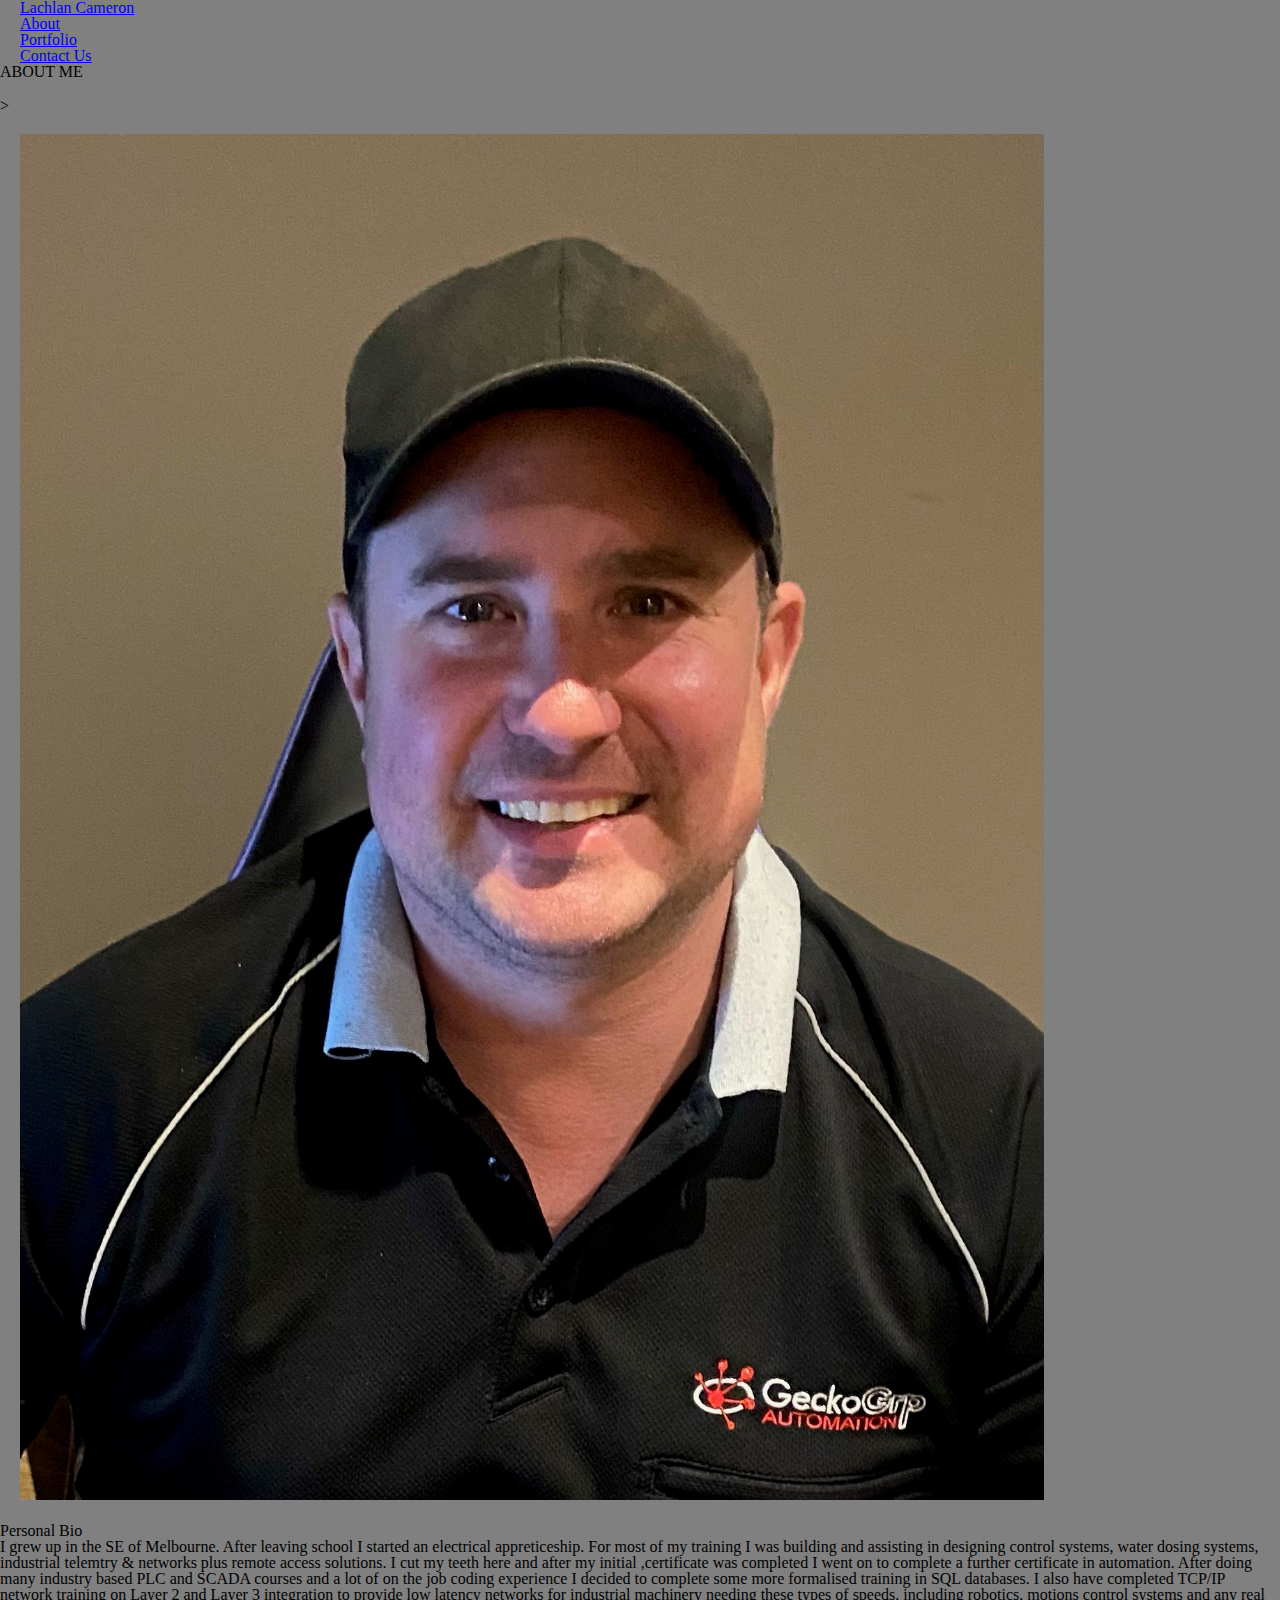
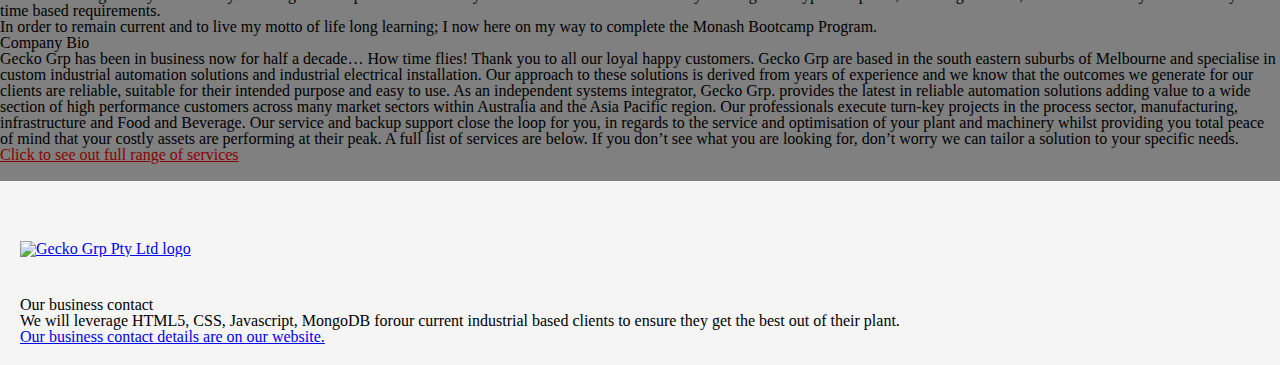
==== index.html @ 667e9b5d "Add files via upload" ====
<!DOCTYPE html>
<html lang="en">
<head>
    <meta charset="UTF-8">
    <link rel="stylesheet" type="text/css" href="reset.css">
    <link rel="stylesheet" href="https://cdn.jsdelivr.net/npm/bootstrap@4.5.3/dist/css/bootstrap.min.css" integrity="sha384-TX8t27EcRE3e/ihU7zmQxVncDAy5uIKz4rEkgIXeMed4M0jlfIDPvg6uqKI2xXr2" crossorigin="anonymous">
    <link rel="stylesheet" type="text/css" href="styling.css">
    <title>About Us</title>
</head>

<body class="body">
 
 
<div class="container-fluid">

   <!--Navigation bar start here-->
   <nav>    
    <Div class="row row-cols-1">
        
            <ul class="navbar navbar-expand-sm bg-dark navbar-dark">
                <Div>    
                <a class="navbar-brand" href="https://www.geckogrp.com.au">Lachlan Cameron</a>
                </Div>

                <li class="nav-item">
                    <a class="navbar-brand" href="index.html">About</a>
                </li>

                <li class="nav-item">
                    <a class="navbar-brand" href="portfolio.html">Portfolio</a>
                </li>

                <li class="nav-item">
                    <a class="navbar-brand" href="contact.html">Contact Us</a>
                </li>
            
            </ul>   
        
    </Div>  
</nav>
 <!--Navigation bar end here-->  
 
 
    
    <div class="col-lg-12 col-sm-12">
    <h1>ABOUT ME</h1>
    </div>
     
    <hr size=2 noshade>>
                      
            <div class="row">
    
                <div class="col-lg-4 col-sm-12" style= "justify-content: center;">

                    <img src="LC Pic.jpg" alt="Lachlan Cameron - Gecko Grp Pty Ltd" style="width: 80%; height:80%; padding:20px;text-align: center;">

                </div>
            
                <div class="col-lg-4 col-md-6 col-sm-12">

                    <h2>Personal Bio</h2>

                    <p>
                    I grew up in the SE of Melbourne. After leaving school I started an electrical appreticeship. For most of my training I was building and assisting in designing
                    control systems, water dosing systems, industrial telemtry & networks plus remote access solutions. I cut my teeth here and after my initial ,certificate was completed 
                    I went on to complete a further certificate in automation. After doing many industry based PLC and SCADA courses and a lot of on the job coding experience I decided to
                    complete some more formalised training in SQL databases. I also have completed TCP/IP network training on Layer 2 and Layer 3 integration to provide low latency 
                    networks for industrial machinery needing these types of speeds, including robotics, motions control systems and any real time based requirements.
                    </p>
                    <p>
                    In order to remain current and to live my motto of life long learning; I now here on my way to complete the Monash Bootcamp Program.
                    </p> 
                                   
                    

                </div>  

                <div class="col-lg-4 col-md-6 col-sm-12">

                    <h2>Company Bio</h2>

                    <p>
                        Gecko Grp has been in business now for half a decade… How time flies! Thank you to all our loyal happy customers.
                        Gecko Grp are based in the south eastern suburbs of Melbourne and specialise in custom industrial automation solutions and industrial electrical installation. Our approach to these solutions is derived from years of experience and we know that the outcomes we generate for our clients are reliable, suitable for their intended purpose and easy to use.
                        As an independent systems integrator, Gecko Grp. provides the latest in reliable automation solutions adding value to a wide section of high performance customers across many market sectors within Australia and the Asia Pacific region. Our professionals execute turn-key projects in the process sector, manufacturing, infrastructure and Food and Beverage.
                        Our service and backup support close the loop for you, in regards to the service and optimisation of your plant and machinery whilst providing you total peace of mind that your costly assets are performing at their peak.
                        A full list of services are below. If you don’t see what you are looking for, don’t worry we can tailor a solution to your specific needs.
                    </p>
                    <p>
                        <a href="https://www.geckogrp.com.au/" style= "color:darkred;">Click to see out full range of services</a>
                                            
                    </p>
                </div>

                                     
            </div>  
               
            <hr size=2 noshade> 
        </div>  
    





        <footer class="fixed-bottom" style= "background-color: whitesmoke;">

            <div class="row">

                <div class="col-sm-6">
                    <a href="https://www.geckogrp.com.au"><img alt="Gecko Grp Pty Ltd logo" src="https://www.geckogrp.com.au/wp-content/uploads/gecko-grp-logo-header.png"style= "padding-top: 40px;"></a>
                

                </div>

                <div class="col-sm-6">
                <div class="card">
                    <div class="card-body" style="background-color: whitesmoke;">
                    <h5 class="card-title">Our business contact</h5>
                    <p class="card-text">We will leverage HTML5, CSS, Javascript, MongoDB forour current industrial based clients to ensure they get the best out of their plant.</p>
                    <a href="https://www.geckogrp.com.au" class="btn btn-primary">Our business contact details are on our website.</a>
                    </div>
                </div>
                </div>

                
            </div>

        </footer>

</div>



</body>
<script src="https://code.jquery.com/jquery-3.5.1.slim.min.js" integrity="sha384-DfXdz2htPH0lsSSs5nCTpuj/zy4C+OGpamoFVy38MVBnE+IbbVYUew+OrCXaRkfj" crossorigin="anonymous"></script>
<script src="https://cdn.jsdelivr.net/npm/bootstrap@4.5.3/dist/js/bootstrap.bundle.min.js" integrity="sha384-ho+j7jyWK8fNQe+A12Hb8AhRq26LrZ/JpcUGGOn+Y7RsweNrtN/tE3MoK7ZeZDyx" crossorigin="anonymous"></script>

</html>
---- styling.css ----
.body{

    background-color: grey;
}

.container-fluid{

    margin-left: 0px;
    margin-right: 0px;  
    max-width: 100%;
    max-height: 100%;

}

. h1{

padding-top: 20px;
padding-right: 20px;
padding-bottom: 20px;
padding-left: 20px;

}
.row-cols-1 h1{

    
    padding-left: 20px;
    
    }

.col-sm-4 img{

padding:20px;

}

.col-sm-6{

padding:20px;

}


.navbar-brand{

margin-left: 20px;
margin-right: 20px;
}

#map {
    height: 400px;
    /* The height is 400 pixels */
    width: 100%;
    /* The width is the width of the web page */
  }
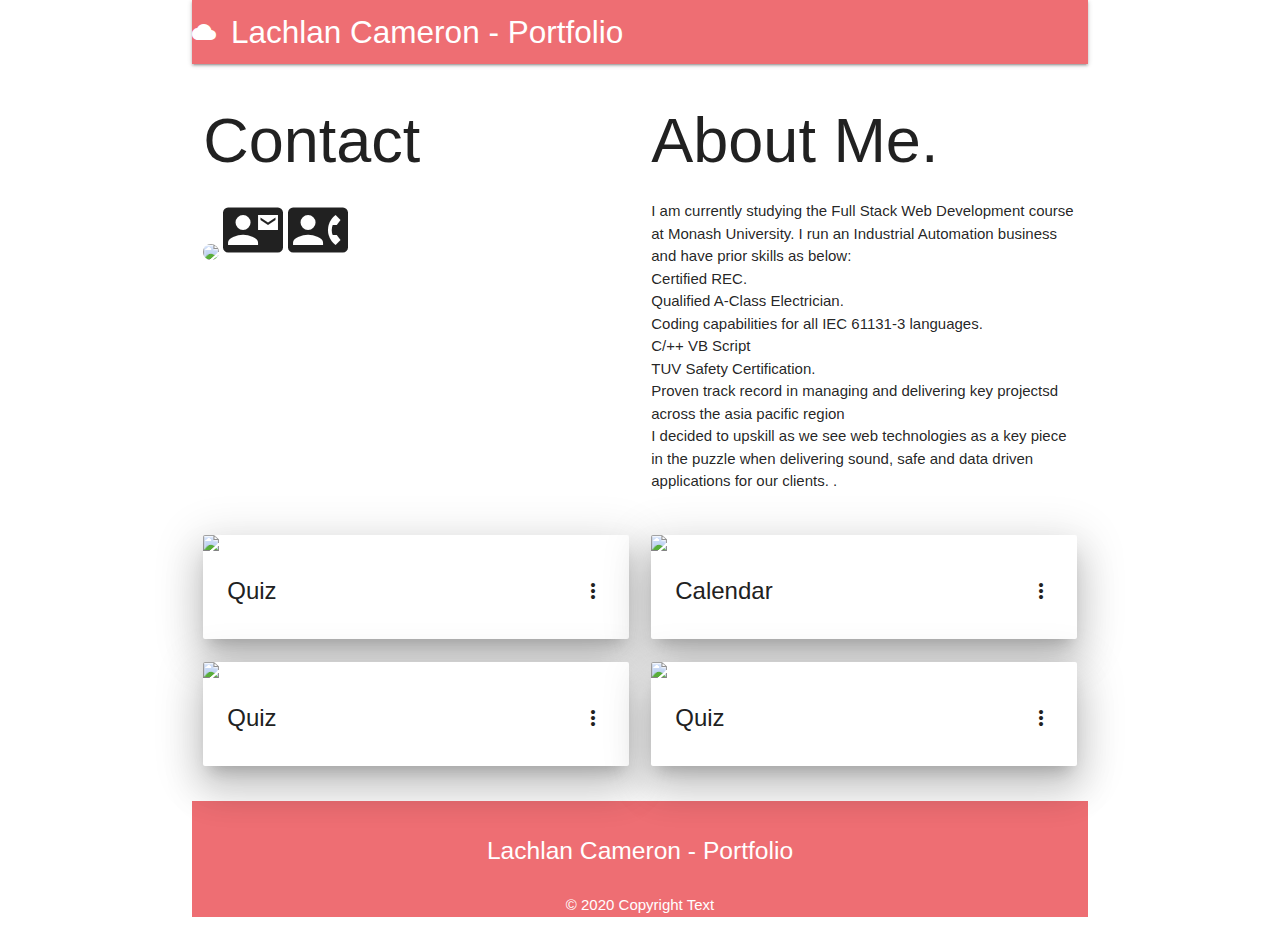
==== commit df95875b: "Add files via upload" ====
--- a/index.html
+++ b/index.html
@@ -1,139 +1,162 @@
-<!DOCTYPE html>
+<!doctype html>
 <html lang="en">
-<head>
-    <meta charset="UTF-8">
-    <link rel="stylesheet" type="text/css" href="reset.css">
-    <link rel="stylesheet" href="https://cdn.jsdelivr.net/npm/bootstrap@4.5.3/dist/css/bootstrap.min.css" integrity="sha384-TX8t27EcRE3e/ihU7zmQxVncDAy5uIKz4rEkgIXeMed4M0jlfIDPvg6uqKI2xXr2" crossorigin="anonymous">
-    <link rel="stylesheet" type="text/css" href="styling.css">
-    <title>About Us</title>
-</head>
+  <head>
+    <!-- Required meta tags -->
+    <meta charset="utf-8">
+    <meta name="viewport" content="width=device-width, initial-scale=1">
+ <!-- Compiled and minified CSS -->
+ <link rel="stylesheet" href="https://cdnjs.cloudflare.com/ajax/libs/materialize/1.0.0/css/materialize.min.css">       
+ <link href="https://fonts.googleapis.com/icon?family=Material+Icons" rel="stylesheet">
+<link href="./styling.css" rel="stylesheet">
+      <title>Portfolio</title>
+  </head>
+  <body>
+<div class="container">
+                 
+  <nav>
+    <div class="nav-wrapper">
+      <a href="#!" class="brand-logo"><i class="material-icons">cloud</i>Lachlan Cameron - Portfolio</a>
+      <ul id="nav-mobile" class="right hide-on-med-and-down">        
+      </ul>
+    </div>
+  </nav>
 
-<body class="body">
- 
- 
-<div class="container-fluid">
+<section class ="section1">
+  <div class="row">
+    <div class="col s12 l6">
+      <h1>Contact</h1>
+      <div class="">
+        <a href="#user"><img class="circle" src="./pic/LC Pic.jpg"></a>
+        <i class="medium material-icons">contact_mail</i>
+        <i class="medium material-icons">contact_phone</i>
+      </div>
+    </div>
+    <div class="col s12 l6">
+      <p class="flow-text"> 
+        <h1>About Me.</h1>
+        I am currently studying the Full Stack Web Development course at Monash University.
 
-   <!--Navigation bar start here-->
-   <nav>    
-    <Div class="row row-cols-1">
-        
-            <ul class="navbar navbar-expand-sm bg-dark navbar-dark">
-                <Div>    
-                <a class="navbar-brand" href="https://www.geckogrp.com.au">Lachlan Cameron</a>
-                </Div>
+        I run an Industrial Automation business and have prior skills as below:<br>
+        Certified REC.<br>
+        Qualified A-Class Electrician.<br>
+        Coding capabilities for all IEC 61131-3 languages.<br>
+        C/++
+        VB Script<br>
+        TUV Safety Certification.<br>
+        Proven track record in managing and delivering key projectsd across the asia pacific region<br>
 
-                <li class="nav-item">
-                    <a class="navbar-brand" href="index.html">About</a>
-                </li>
 
-                <li class="nav-item">
-                    <a class="navbar-brand" href="portfolio.html">Portfolio</a>
-                </li>
+        I decided to upskill as we see web technologies as a key piece in the puzzle when delivering sound, safe and data driven applications for our clients.
+       . 
+      </p>
+    </div>
+  </div>
+</section>
 
-                <li class="nav-item">
-                    <a class="navbar-brand" href="contact.html">Contact Us</a>
-                </li>
-            
-            </ul>   
-        
-    </Div>  
-</nav>
- <!--Navigation bar end here-->  
- 
- 
-    
-    <div class="col-lg-12 col-sm-12">
-    <h1>ABOUT ME</h1>
+<section class ="section2">
+
+  <!--Card 1-->
+  <div class="row">
+    <div class="col s12 l6">
+      <div class="card hoverable z-depth-5">
+        <div class="card-image waves-effect waves-block waves-light">
+          <img class="activator" src="./pic/istockphoto-1048463754-612x612.jpg">
+        </div>
+        <div class="card-content">
+          <span class="card-title activator grey-text text-darken-4">Quiz<i class="material-icons right">more_vert</i></span>
+        </div>
+        <div class="card-reveal">
+          <span class="card-title grey-text text-darken-4">Quiz<i class="material-icons right">close</i></span>
+          <p>A quiz about web development. What is your best score?</p>
+          <a href="https://github.com/geckogrpautomation/quiz.github.io"  class="waves-effect waves-light btn"><i class="material-icons">more_vert</i></a>
+          <a href="https://geckogrpautomation.github.io/quiz.github.io/"  class="waves-effect waves-light btn"><i class="material-icons">more_vert</i></a>
+        </div>
+      </div>
     </div>
-     
-    <hr size=2 noshade>>
-                      
-            <div class="row">
-    
-                <div class="col-lg-4 col-sm-12" style= "justify-content: center;">
-
-                    <img src="LC Pic.jpg" alt="Lachlan Cameron - Gecko Grp Pty Ltd" style="width: 80%; height:80%; padding:20px;text-align: center;">
-
-                </div>
-            
-                <div class="col-lg-4 col-md-6 col-sm-12">
-
-                    <h2>Personal Bio</h2>
-
-                    <p>
-                    I grew up in the SE of Melbourne. After leaving school I started an electrical appreticeship. For most of my training I was building and assisting in designing
-                    control systems, water dosing systems, industrial telemtry & networks plus remote access solutions. I cut my teeth here and after my initial ,certificate was completed 
-                    I went on to complete a further certificate in automation. After doing many industry based PLC and SCADA courses and a lot of on the job coding experience I decided to
-                    complete some more formalised training in SQL databases. I also have completed TCP/IP network training on Layer 2 and Layer 3 integration to provide low latency 
-                    networks for industrial machinery needing these types of speeds, including robotics, motions control systems and any real time based requirements.
-                    </p>
-                    <p>
-                    In order to remain current and to live my motto of life long learning; I now here on my way to complete the Monash Bootcamp Program.
-                    </p> 
-                                   
-                    
-
-                </div>  
-
-                <div class="col-lg-4 col-md-6 col-sm-12">
-
-                    <h2>Company Bio</h2>
-
-                    <p>
-                        Gecko Grp has been in business now for half a decade… How time flies! Thank you to all our loyal happy customers.
-                        Gecko Grp are based in the south eastern suburbs of Melbourne and specialise in custom industrial automation solutions and industrial electrical installation. Our approach to these solutions is derived from years of experience and we know that the outcomes we generate for our clients are reliable, suitable for their intended purpose and easy to use.
-                        As an independent systems integrator, Gecko Grp. provides the latest in reliable automation solutions adding value to a wide section of high performance customers across many market sectors within Australia and the Asia Pacific region. Our professionals execute turn-key projects in the process sector, manufacturing, infrastructure and Food and Beverage.
-                        Our service and backup support close the loop for you, in regards to the service and optimisation of your plant and machinery whilst providing you total peace of mind that your costly assets are performing at their peak.
-                        A full list of services are below. If you don’t see what you are looking for, don’t worry we can tailor a solution to your specific needs.
-                    </p>
-                    <p>
-                        <a href="https://www.geckogrp.com.au/" style= "color:darkred;">Click to see out full range of services</a>
-                                            
-                    </p>
-                </div>
-
-                                     
-            </div>  
-               
-            <hr size=2 noshade> 
-        </div>  
-    
 
 
 
+<!--Card 2-->
+    <div class="col s12 l6">
+      <div class="card hoverable z-depth-5">
+        <div class="card-image waves-effect waves-block waves-light">
+          <img class="activator" src="./pic/calendar-icon-294x300.jpg">
+        </div>
+        <div class="card-content">
+          <span class="card-title activator grey-text text-darken-4">Calendar<i class="material-icons right">more_vert</i></span>
+        </div>
+        <div class="card-reveal">
+          <span class="card-title grey-text text-darken-4">Quiz<i class="material-icons right">close</i></span>
+          <p>A minimalist calendar to organise your day</p>
+          <a href="https://github.com/geckogrpautomation/calendar.github.io"  class="waves-effect waves-light btn"><i class="material-icons">more_vert</i></a>
+          <a href="https://geckogrpautomation.github.io/calendar.github.io/"  class="waves-effect waves-light btn"><i class="material-icons">more_vert</i></a>
+        </div>
+      </div>
+    </div>
 
 
-        <footer class="fixed-bottom" style= "background-color: whitesmoke;">
+<!--Card 3-->
+    <div class="col s12 l6">
+      <div class="card hoverable z-depth-5">
+        <div class="card-image waves-effect waves-block waves-light">
+          <img class="activator" src="./pic/istockphoto-1048463754-612x612.jpg">
+        </div>
+        <div class="card-content">
+          <span class="card-title activator grey-text text-darken-4">Quiz<i class="material-icons right">more_vert</i></span>
+        </div>
+        <div class="card-reveal">
+          <span class="card-title grey-text text-darken-4">Quiz<i class="material-icons right">close</i></span>
+          <p>A randmon number generator to assist in creating passwords</p>
+          <a href="https://github.com/geckogrpautomation/randnumgen.github.io"  class="waves-effect waves-light btn"><i class="material-icons">more_vert</i></a>
+          <a href="https://geckogrpautomation.github.io/randnumgen.github.io/"  class="waves-effect waves-light btn"><i class="material-icons">more_vert</i></a>
+        </div>
+      </div>
+    </div>
 
-            <div class="row">
-
-                <div class="col-sm-6">
-                    <a href="https://www.geckogrp.com.au"><img alt="Gecko Grp Pty Ltd logo" src="https://www.geckogrp.com.au/wp-content/uploads/gecko-grp-logo-header.png"style= "padding-top: 40px;"></a>
-                
-
-                </div>
-
-                <div class="col-sm-6">
-                <div class="card">
-                    <div class="card-body" style="background-color: whitesmoke;">
-                    <h5 class="card-title">Our business contact</h5>
-                    <p class="card-text">We will leverage HTML5, CSS, Javascript, MongoDB forour current industrial based clients to ensure they get the best out of their plant.</p>
-                    <a href="https://www.geckogrp.com.au" class="btn btn-primary">Our business contact details are on our website.</a>
-                    </div>
-                </div>
-                </div>
-
-                
-            </div>
-
-        </footer>
-
-</div>
+<!--Card 4-->
+    <div class="col s12 l6">
+      <div class="card hoverable z-depth-5">
+        <div class="card-image waves-effect waves-block waves-light">
+          <img class="activator" src="./pic/istockphoto-1048463754-612x612.jpg">
+        </div>
+        <div class="card-content">
+          <span class="card-title activator grey-text text-darken-4">Quiz<i class="material-icons right">more_vert</i></span>
+        </div>
+        <div class="card-reveal">
+          <span class="card-title grey-text text-darken-4">Quiz<i class="material-icons right">close</i></span>
+          <p>A 5 day weather forecast</p>
+          <a href="https://github.com/geckogrpautomation/weather.github.io"  class="waves-effect waves-light btn"><i class="material-icons">more_vert</i></a>
+          <a href="https://geckogrpautomation.github.io/weather.github.io/"  class="waves-effect waves-light btn"><i class="material-icons">more_vert</i></a>
+        </div>
+      </div>
+    </div>
 
 
+</section>
+
+  <footer class="page-footer">
+    
+      <div class="row">
+        <div class="col l6 offset-l3 s12 center-align">
+          <h5 class="white-text">Lachlan Cameron - Portfolio</h5>
+         </div>
+      </div>      
+    
+    <div class="row">
+      <div class="col l12 s12 center-align">        
+           © 2020 Copyright Text    
+       </div>
+    </div>
+
+  </footer>
+</div>
+<!--End Container-->
+
+ <!-- Compiled and minified JavaScript -->
+ <script src="https://cdnjs.cloudflare.com/ajax/libs/materialize/1.0.0/js/materialize.min.js"></script>
+ <script src="script.js"></script>
+  
 
 </body>
-<script src="https://code.jquery.com/jquery-3.5.1.slim.min.js" integrity="sha384-DfXdz2htPH0lsSSs5nCTpuj/zy4C+OGpamoFVy38MVBnE+IbbVYUew+OrCXaRkfj" crossorigin="anonymous"></script>
-<script src="https://cdn.jsdelivr.net/npm/bootstrap@4.5.3/dist/js/bootstrap.bundle.min.js" integrity="sha384-ho+j7jyWK8fNQe+A12Hb8AhRq26LrZ/JpcUGGOn+Y7RsweNrtN/tE3MoK7ZeZDyx" crossorigin="anonymous"></script>
 
 </html>